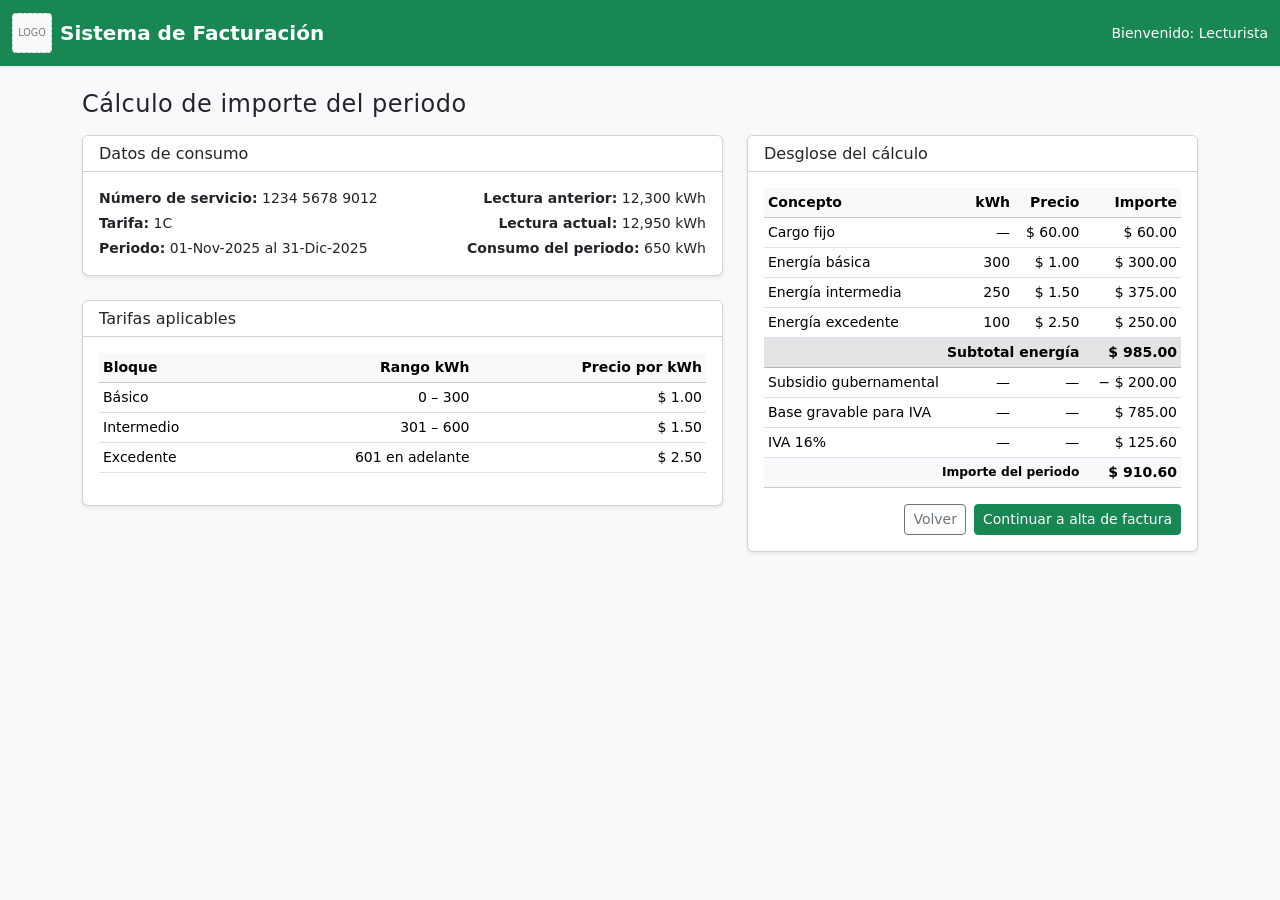
==== src/calculo-importe.html @ a0c86a78 "generar recibo" ====
<!doctype html>
<html lang="es">

<head>
    <meta charset="utf-8">
    <title>Cálculo de importe</title>
    <meta name="viewport" content="width=device-width, initial-scale=1">

    <link href="https://cdn.jsdelivr.net/npm/bootstrap@5.3.3/dist/css/bootstrap.min.css" rel="stylesheet">
    <link rel="stylesheet" href="../css/styles.css">
</head>

<body class="bg-light">
    <header class="navbar navbar-expand-lg navbar-dark bg-success mb-4 shadow-sm">
        <div class="container-fluid">
            <a class="navbar-brand d-flex align-items-center gap-2" href="#">
                <div class="image-slot image-slot-logo">LOGO</div>
                <span class="fw-bold">Sistema de Facturación</span>
            </a>
            <span class="navbar-text text-white small">
                 Bienvenido: Lecturista
            </span>
        </div>
    </header>

    <main class="container mb-5">
        <h1 class="h4 page-title mb-3">
            Cálculo de importe del periodo
        </h1>
        <div class="row g-4">
            <div class="col-12 col-lg-7">

                <section class="card shadow-sm mb-4">
                    <div class="card-header bg-white">
                        <h2 class="h6 mb-0">Datos de consumo</h2>
                    </div>
                    <div class="card-body small">
                        <div class="row">
                            <div class="col-md-6">
                                <p class="mb-1"><strong>Número de servicio:</strong> 1234 5678 9012</p>
                                <p class="mb-1"><strong>Tarifa:</strong> 1C</p>
                                <p class="mb-0"><strong>Periodo:</strong> 01-Nov-2025 al 31-Dic-2025</p>
                            </div>
                            <div class="col-md-6 text-md-end">
                                <p class="mb-1"><strong>Lectura anterior:</strong> 12,300 kWh</p>
                                <p class="mb-1"><strong>Lectura actual:</strong> 12,950 kWh</p>
                                <p class="mb-0"><strong>Consumo del periodo:</strong> 650 kWh</p>
                            </div>
                        </div>
                    </div>
                </section>

                <section class="card shadow-sm">
                    <div class="card-header bg-white d-flex justify-content-between align-items-center">
                        <h2 class="h6 mb-0">Tarifas aplicables</h2>
                    </div>
                    <div class="card-body small">
                        <div class="table-responsive mb-3">
                            <table class="table table-sm mb-0 align-middle">
                                <thead class="table-light">
                                    <tr>
                                        <th>Bloque</th>
                                        <th class="text-end">Rango kWh</th>
                                        <th class="text-end">Precio por kWh</th>
                                    </tr>
                                </thead>
                                <tbody>
                                    <tr>
                                        <td>Básico</td>
                                        <td class="text-end">0 – 300</td>
                                        <td class="text-end">$ 1.00</td>
                                    </tr>
                                    <tr>
                                        <td>Intermedio</td>
                                        <td class="text-end">301 – 600</td>
                                        <td class="text-end">$ 1.50</td>
                                    </tr>
                                    <tr>
                                        <td>Excedente</td>
                                        <td class="text-end">601 en adelante</td>
                                        <td class="text-end">$ 2.50</td>
                                    </tr>
                                </tbody>
                            </table>
                        </div>

                </section>

            </div>

            <div class="col-12 col-lg-5">
                <section class="card shadow-sm mb-4">
                    <div class="card-header bg-white">
                        <h2 class="h6 mb-0">Desglose del cálculo</h2>
                    </div>
                    <div class="card-body small">
                        <div class="table-responsive mb-3">
                            <table class="table table-sm align-middle mb-0">
                                <thead class="table-light">
                                    <tr>
                                        <th>Concepto</th>
                                        <th class="text-end">kWh</th>
                                        <th class="text-end">Precio</th>
                                        <th class="text-end">Importe</th>
                                    </tr>
                                </thead>
                                <tbody>
                                    <tr>
                                        <td>Cargo fijo</td>
                                        <td class="text-end">—</td>
                                        <td class="text-end">$ 60.00</td>
                                        <td class="text-end">$ 60.00</td>
                                    </tr>
                                    <tr>
                                        <td>Energía básica</td>
                                        <td class="text-end">300</td>
                                        <td class="text-end">$ 1.00</td>
                                        <td class="text-end">$ 300.00</td>
                                    </tr>
                                    <tr>
                                        <td>Energía intermedia</td>
                                        <td class="text-end">250</td>
                                        <td class="text-end">$ 1.50</td>
                                        <td class="text-end">$ 375.00</td>
                                    </tr>
                                    <tr>
                                        <td>Energía excedente</td>
                                        <td class="text-end">100</td>
                                        <td class="text-end">$ 2.50</td>
                                        <td class="text-end">$ 250.00</td>
                                    </tr>
                                    <tr class="table-secondary">
                                        <td colspan="3" class="text-end fw-semibold">Subtotal energía</td>
                                        <td class="text-end fw-semibold">$ 985.00</td>
                                    </tr>
                                    <tr class="text-success">
                                        <td>Subsidio gubernamental</td>
                                        <td class="text-end">—</td>
                                        <td class="text-end">—</td>
                                        <td class="text-end">− $ 200.00</td>
                                    </tr>
                                    <tr>
                                        <td>Base gravable para IVA</td>
                                        <td class="text-end">—</td>
                                        <td class="text-end">—</td>
                                        <td class="text-end">$ 785.00</td>
                                    </tr>
                                    <tr>
                                        <td>IVA 16%</td>
                                        <td class="text-end">—</td>
                                        <td class="text-end">—</td>
                                        <td class="text-end">$ 125.60</td>
                                    </tr>
                                </tbody>
                                <tfoot class="table-light">
                                    <tr>
                                        <th colspan="3" class="text-end small">Importe del periodo</th>
                                        <th class="text-end">$ 910.60</th>
                                    </tr>
                                </tfoot>
                            </table>
                        </div>

                        <div class="d-flex justify-content-end gap-2">
                            <a href="captura-lectura.html" class="btn btn-outline-secondary btn-sm">
                                Volver
                            </a>
                            <a href="generacion-recibo.html" class="btn btn-success btn-sm">
                                Continuar a alta de factura
                            </a>
                        </div>
                    </div>
                </section>
            </div>
        </div>
    </main>

    <script src="https://cdn.jsdelivr.net/npm/bootstrap@5.3.3/dist/js/bootstrap.bundle.min.js">
    </script>
</body>

</html>
---- css/styles.css ----
body {
    font-family: system-ui, -apple-system, BlinkMacSystemFont, "Segoe UI", sans-serif;
}

.page-title {
    letter-spacing: 0.02em;
}

.login-page {
    min-height: 100vh;
    display: flex;
    align-items: center;
    justify-content: center;
    background: linear-gradient(135deg, #19875411, #0d6efd11);
}

.login-card {
    max-width: 380px;
    width: 100%;
    border-radius: 0.75rem;
}

.card-recibo {
    border-radius: 0.75rem;
}

.image-slot {
    display: inline-flex;
    align-items: center;
    justify-content: center;
    border: 1px dashed rgba(0, 0, 0, 0.2);
    border-radius: 0.25rem;
    font-size: 0.7rem;
    text-transform: uppercase;
    color: rgba(0, 0, 0, 0.5);
    background-color: #f8f9fa;
}

.image-slot-logo {
    width: 40px;
    height: 40px;
    font-size: 0.6rem;
}

.image-slot-logo-sm {
    width: 32px;
    height: 32px;
    font-size: 0.6rem;
}

.image-slot-barcode {
    width: 100%;
    height: 60px;
}

.image-slot-qr {
    width: 70px;
    height: 70px;
}

.image-slot-medidor {
    width: 100%;
    max-width: 260px;
    height: 150px;
}

.preview-total-box {
    border-radius: 0.5rem;
    border: 1px solid rgba(25, 135, 84, 0.2);
    background: linear-gradient(
        135deg,
        rgba(25, 135, 84, 0.05),
        rgba(25, 135, 84, 0.02)
    );
    padding: 0.75rem 1rem;
}

@media (max-width: 767.98px) {
    .card-recibo {
        margin-top: 1rem;
    }

    .navbar-brand span {
        font-size: 0.9rem;
    }
}
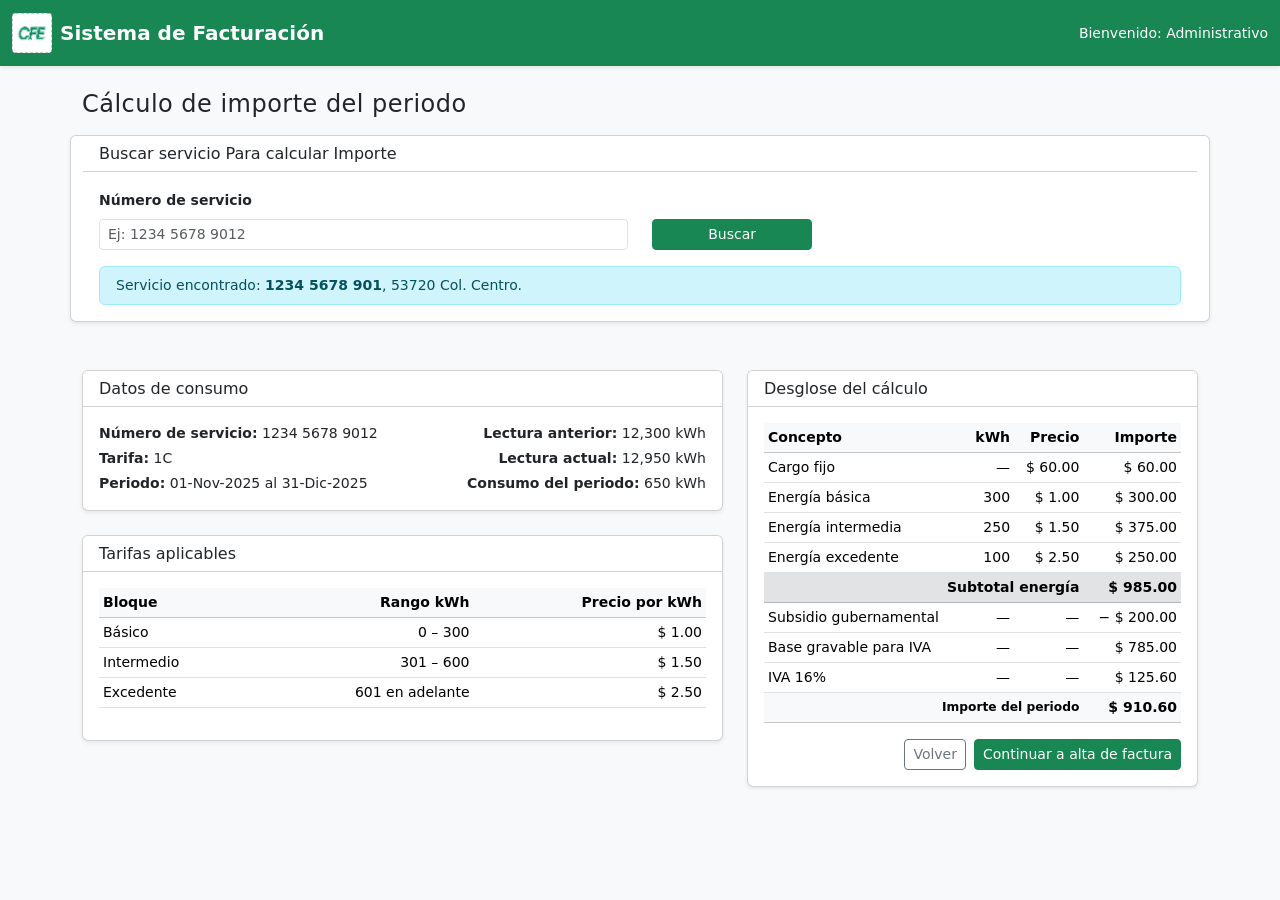
==== commit a842da00: "ajuste img" ====
--- a/src/calculo-importe.html
+++ b/src/calculo-importe.html
@@ -14,11 +14,14 @@
     <header class="navbar navbar-expand-lg navbar-dark bg-success mb-4 shadow-sm">
         <div class="container-fluid">
             <a class="navbar-brand d-flex align-items-center gap-2" href="#">
-                <div class="image-slot image-slot-logo">LOGO</div>
+                <div class="image-slot image-slot-logo">
+                    <img src="../img/cfe-logo.png" alt="Logo CFE" class="img-fluid qr-img">
+
+                </div>
                 <span class="fw-bold">Sistema de Facturación</span>
             </a>
             <span class="navbar-text text-white small">
-                 Bienvenido: Lecturista
+                Bienvenido: Administrativo
             </span>
         </div>
     </header>
@@ -28,6 +31,31 @@
             Cálculo de importe del periodo
         </h1>
         <div class="row g-4">
+            <section class="card shadow-sm mb-4">
+                <div class="card-header bg-white">
+                    <h2 class="h6 mb-0">Buscar servicio Para calcular Importe</h2>
+                </div>
+                <div class="card-body">
+                    <form class="row gy-3 align-items-end">
+                        <div class="col-md-6">
+                            <label class="form-label small fw-semibold" for="numServicio">
+                                Número de servicio
+                            </label>
+                            <input type="text" class="form-control form-control-sm" id="numServicio"
+                                placeholder="Ej: 1234 5678 9012">
+                        </div>
+                        <div class="col-md-2">
+                            <button type="button" class="btn btn-success btn-sm w-100">
+                                Buscar
+                            </button>
+                        </div>
+                    </form>
+
+                    <div class="alert alert-info mt-3 mb-0 py-2 small">
+                        Servicio encontrado: <strong>1234 5678 901</strong>, 53720 Col. Centro.
+                    </div>
+                </div>
+            </section>
             <div class="col-12 col-lg-7">
 
                 <section class="card shadow-sm mb-4">
